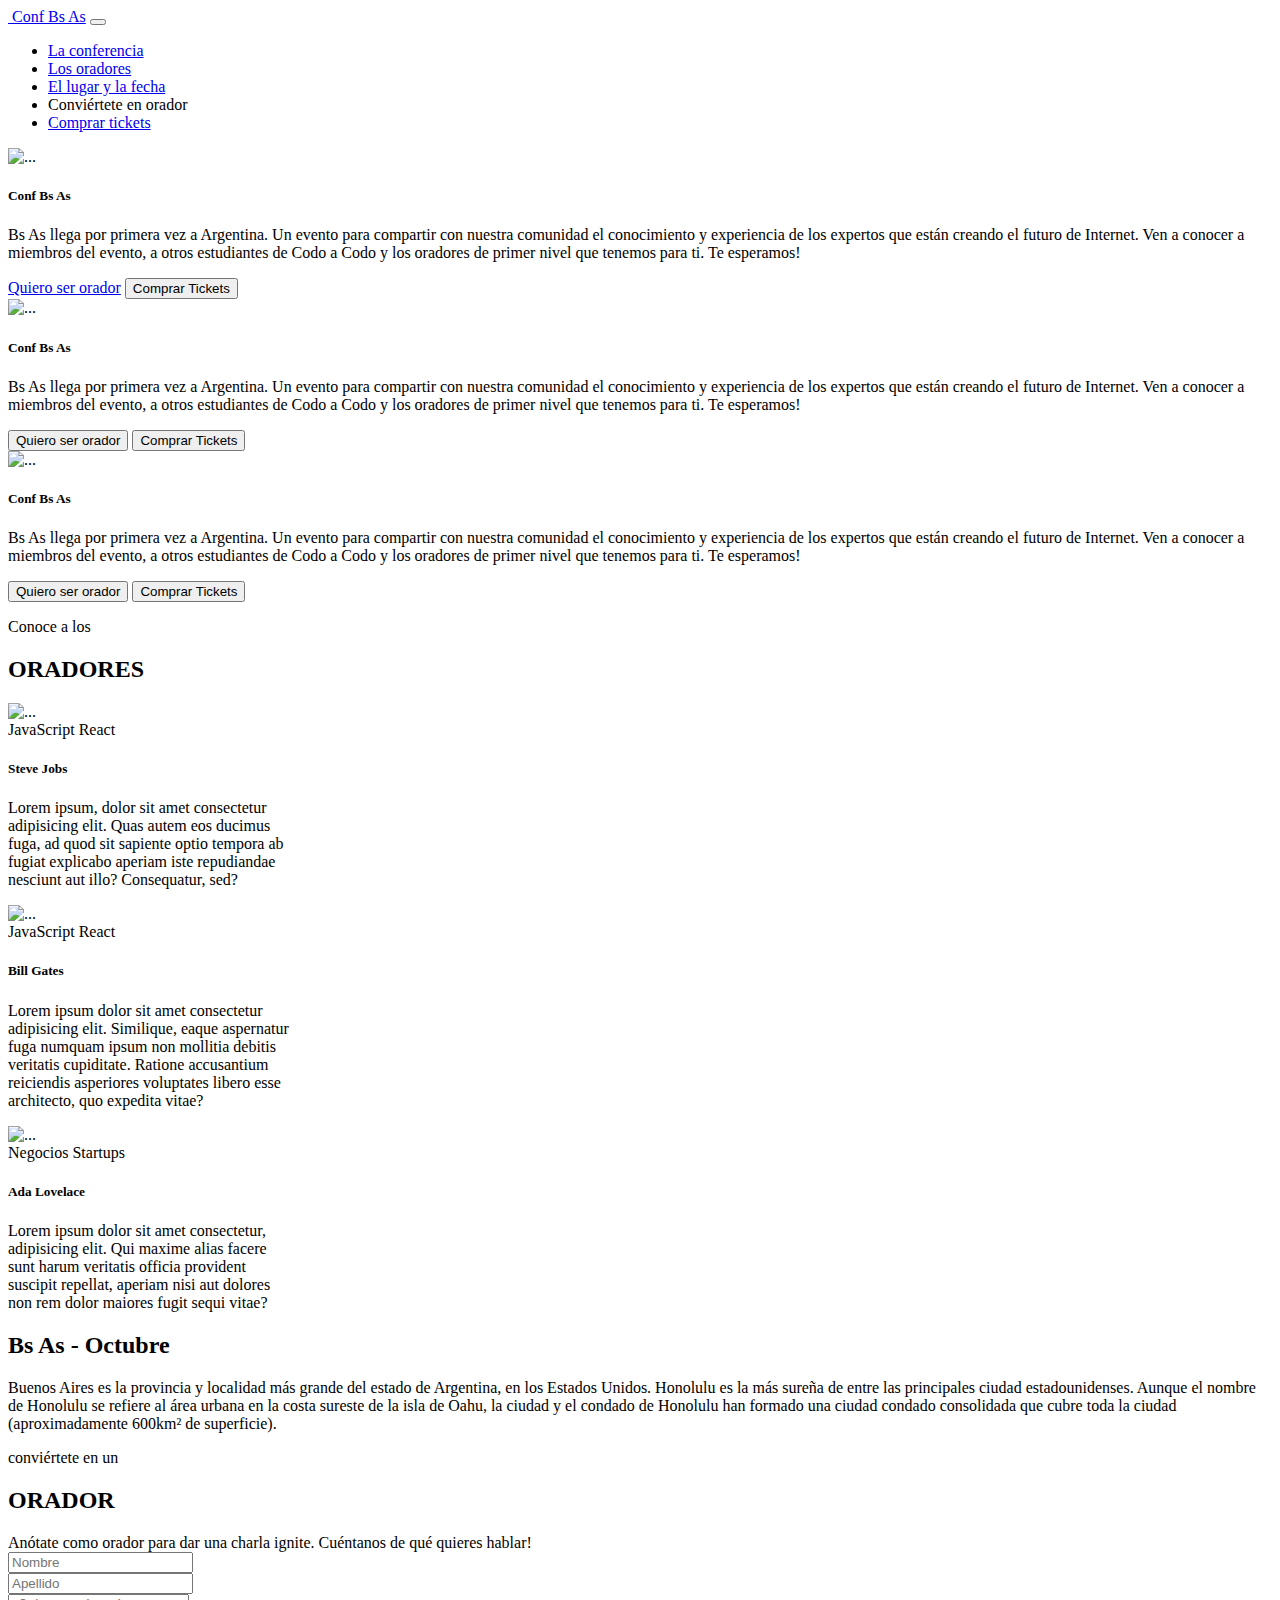
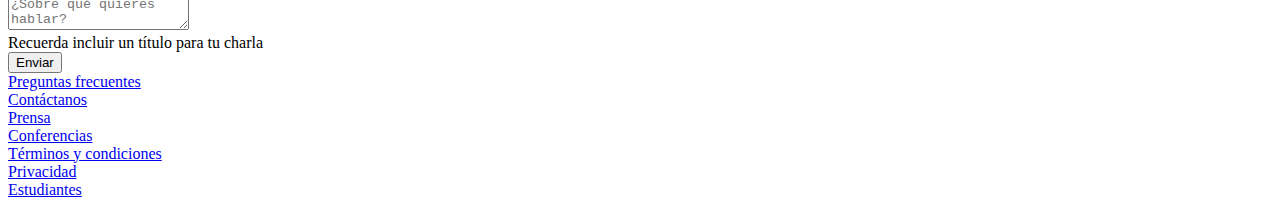
==== index.html @ 93471c8b "Subiendo el primer archivo a instancia 1" ====
<!-- TP Bootstrap de Sebastian Pozzi -->
<!doctype html>
<html lang="es">
  <head>
    <meta charset="utf-8">
    <meta name="viewport" content="width=device-width, initial-scale=1">
    <title>Codo a Codo - Conferencia Bs. As.</title>
    <link href="https://cdn.jsdelivr.net/npm/bootstrap@5.2.1/dist/css/bootstrap.min.css" rel="stylesheet" integrity="sha384-iYQeCzEYFbKjA/T2uDLTpkwGzCiq6soy8tYaI1GyVh/UjpbCx/TYkiZhlZB6+fzT" crossorigin="anonymous">
    <link rel="stylesheet" href="css/style.css">
  </head>
  <body>
    

    <!-- inicio navbar -->
    <nav class="navbar navbar-expand-lg navbar-dark bg-dark">

        <div class="container-fluid ms-5">
            
                <a class="navbar-brand" href="#">
                <img src="img/codoacodo.png" alt="" height="65px">
                Conf Bs As</a>

                <button class="navbar-toggler" type="button" data-bs-toggle="collapse" data-bs-target="#navbarNav" aria-controls="navbarNav" aria-expanded="false" aria-label="Toggle navigation">
                <span class="navbar-toggler-icon"></span>
                </button>
            
            <div class="collapse navbar-collapse justify-content-end me-5" id="navbarNav">
            
                <ul class="navbar-nav">
                <li class="nav-item">
                    <a class="nav-link active" aria-current="page" href="#">La conferencia</a>
                </li>
                <li class="nav-item">
                    <a class="nav-link" href="#">Los oradores</a>
                </li>
                <li class="nav-item">
                    <a class="nav-link" href="#">El lugar y la fecha</a>
                </li>
                <li class="nav-item">
                    <a class="nav-link">Conviértete en orador</a>
                </li>
                <li class="nav-item">
                    <a class="nav-link menu-green" href="#">Comprar tickets</a>
                </li>
                </ul>
            </div>
        </div>
      </nav>
      <!-- fin navbar -->

      <!-- inicio carousel -->
    <div id="carouselExampleSlidesOnly" class="carousel slide" data-bs-ride="carousel">
        <div class="carousel-inner">
            <div class="carousel-item active">

                <img src="img/ba1.jpg" class="d-block w-100 img-oscura background-cover" alt="...">

                <div class="carousel-caption d-none d-md-block carousel-pos-left carousel-texto">
                
                    <h5 class="text-end">Conf Bs As</h5>
                    <p class="text-end">Bs As llega por primera vez a Argentina. Un evento para compartir con nuestra comunidad el conocimiento y experiencia de los expertos que están creando el futuro de Internet. Ven a conocer a miembros del evento, a otros estudiantes de Codo a Codo y los oradores de primer nivel que tenemos para ti. Te esperamos!</p>
                    <div class="d-flex justify-content-end">
                        <a href="#quiero-ser-orador" role="button" class="btn btn-outline-light me-2">Quiero ser orador</a> 
                        <button type="button" class="btn btn-success boton-green">Comprar Tickets</button>
                    </div>
                </div>
            </div>
            <div class="carousel-item">
                <img src="img/ba2.jpg" class="d-block w-100 img-oscura background-cover" alt="...">
                <div class="carousel-caption d-none d-md-block carousel-pos-left carousel-texto">
                
                    <h5 class="text-end">Conf Bs As</h5>
                    <p class="text-end">Bs As llega por primera vez a Argentina. Un evento para compartir con nuestra comunidad el conocimiento y experiencia de los expertos que están creando el futuro de Internet. Ven a conocer a miembros del evento, a otros estudiantes de Codo a Codo y los oradores de primer nivel que tenemos para ti. Te esperamos!</p>
                    <div class="d-flex justify-content-end">
                        <button type="button" class="btn  btn-outline-light me-2">Quiero ser orador</button> 
                        <button type="button" class="btn btn-success boton-green">Comprar Tickets</button>
                    </div>

                </div>
            </div>
            <div class="carousel-item">
                <img src="img/ba3.jpg" class="d-block w-100  img-oscura background-cover" alt="...">
                <div class="carousel-caption d-none d-md-block carousel-pos-left carousel-texto">
                
                    <h5 class="text-end">Conf Bs As</h5>
                    <p class="text-end">Bs As llega por primera vez a Argentina. Un evento para compartir con nuestra comunidad el conocimiento y experiencia de los expertos que están creando el futuro de Internet. Ven a conocer a miembros del evento, a otros estudiantes de Codo a Codo y los oradores de primer nivel que tenemos para ti. Te esperamos!</p>
                    <div class="d-flex justify-content-end">
                        <button type="button" class="btn  btn-outline-light me-2">Quiero ser orador</button> 
                        <button type="button" class="btn btn-success boton-green">Comprar Tickets</button>
                    </div>

                </div>
            </div>
        </div>
    </div>
    <!-- Fin carousel -->

    <!-- inicio cards -->
    <div class="container">
        
        <div class="text-center p-3">
            <p class="mb-0 font-small text-uppercase">Conoce a los</p>
            <h2>ORADORES</h2>
        </div>

        <div class="d-flex justify-content-center">

            <div class="card me-4" style="width: 18rem;">
                <img src="img/steve.jpg" class="card-img-top" alt="...">
                <div class="card-body">
                    <span class="badge text-bg-warning">JavaScript</span> <span class="badge card-color text-light">React</span>
                    <h5 class="card-title">Steve Jobs</h5>
                    <p class="card-text">Lorem ipsum, dolor sit amet consectetur adipisicing elit. Quas autem eos ducimus fuga, ad quod sit sapiente optio tempora ab fugiat explicabo aperiam iste repudiandae nesciunt aut illo? Consequatur, sed?</p>
                </div>
            </div>

            
            <div class="card me-4" style="width: 18rem;">
                <img src="img/bill.jpg" class="card-img-top" alt="...">
                <div class="card-body">
                    <span class="badge text-bg-warning">JavaScript</span> <span class="badge card-color text-light">React</span>
                    <h5 class="card-title">Bill Gates</h5>
                    <p class="card-text">Lorem ipsum dolor sit amet consectetur adipisicing elit. Similique, eaque aspernatur fuga numquam ipsum non mollitia debitis veritatis cupiditate. Ratione accusantium reiciendis asperiores voluptates libero esse architecto, quo expedita vitae?</p>
                </div>
            </div>

            <div class="card" style="width: 18rem;">
                <img src="img/ada.jpeg" class="card-img-top" alt="...">
                <div class="card-body">
                    <span class="badge text-bg-secondary">Negocios</span> <span class="badge text-bg-danger">Startups</span>
                    <h5 class="card-title">Ada Lovelace</h5>
                    <p class="card-text">Lorem ipsum dolor sit amet consectetur, adipisicing elit. Qui maxime alias facere sunt harum veritatis officia provident suscipit repellat, aperiam nisi aut dolores non rem dolor maiores fugit sequi vitae?</p>
                </div>
            </div>
        </div>
    </div>
    <!-- Fin cards -->

    <!-- Inicio conocer más -->
    <div class="w-100">
        <div class="row me-0 mt-4">
            <div class="col" id="honolulu-mas">
            
            </div>
            <div class="col p-3 text-light border-start border-light" id="conocer-mas">
                <h2>Bs As - Octubre</h2>
                <p>Buenos Aires es la provincia y localidad más grande del estado de Argentina, en los Estados Unidos. Honolulu es la más sureña de entre las principales ciudad estadounidenses. Aunque     el nombre de Honolulu se refiere al área urbana en la costa sureste de la isla de Oahu, la ciudad y el condado de Honolulu han formado una ciudad condado consolidada que cubre toda la ciudad (aproximadamente 600km² de superficie).</p>
            </div>
        </div>
    </div>
    <!-- Fin conocer más -->

    <!-- Inicio Formulario -->
    <div class="text-center p-3 mb-0" id="quiero-ser-orador">
        <p class="mb-0 font-small text-uppercase">conviértete en un</p>
        <h2>ORADOR</h2>
    </div>

    <div class="container w-50 pb-3">
        <div class="centrar-texto font-medium mb-2">Anótate como orador para dar una <span class="subrayado">charla ignite</span>. Cuéntanos de qué quieres hablar!</div>
        <form class="row g-3">
            <div class="col-md-6 input-group-sm">
              <input type="text" class="form-control" id="nombre" placeholder="Nombre">
            </div>
            <div class="col-md-6 input-group-sm">
              <input type="text" class="form-control" id="apellido" placeholder="Apellido">
            </div>
            <div class="col-12 input-group-lg mt-0">
              <label for="text" class="form-label"></label>
              <textarea type="text" class="form-control" id="text" placeholder="¿Sobre qué quieres hablar?"></textarea>
              <div id="emailHelp" class="form-text font-small">Recuerda incluir un título para tu charla</div>
            </div>
            <div class="col-12">
              <button type="submit" class="btn btn-success boton-form text-light w-100 fs-5">Enviar</button>
            </div>
          </form>
    </div>
    <!-- Fin formulario -->

    <!-- Inicio Footer -->
    <footer>
        <div id="footer-contenido">
            <div class="row me-0 pt-3 pb-3 justify-content-center centrar-texto font-small">
                <div class="col-1"><a href="#">Preguntas frecuentes</a></div>
                <div class="col-1"><a href="#">Contáctanos</a></div>
                <div class="col-1"><a href="#">Prensa</a></div>
                <div class="col-1"><a href="#">Conferencias</a></div>
                <div class="col-1"><a href="#">Términos y condiciones</a></div>
                <div class="col-1"><a href="#">Privacidad</a></div>
                <div class="col-1"><a href="#">Estudiantes</a></div>
            </div>
        </div>
    </footer>
    <!-- Fin Footer -->

    <script src="https://cdn.jsdelivr.net/npm/bootstrap@5.2.1/dist/js/bootstrap.bundle.min.js" integrity="sha384-u1OknCvxWvY5kfmNBILK2hRnQC3Pr17a+RTT6rIHI7NnikvbZlHgTPOOmMi466C8" crossorigin="anonymous"></script>
  </body>
</html>
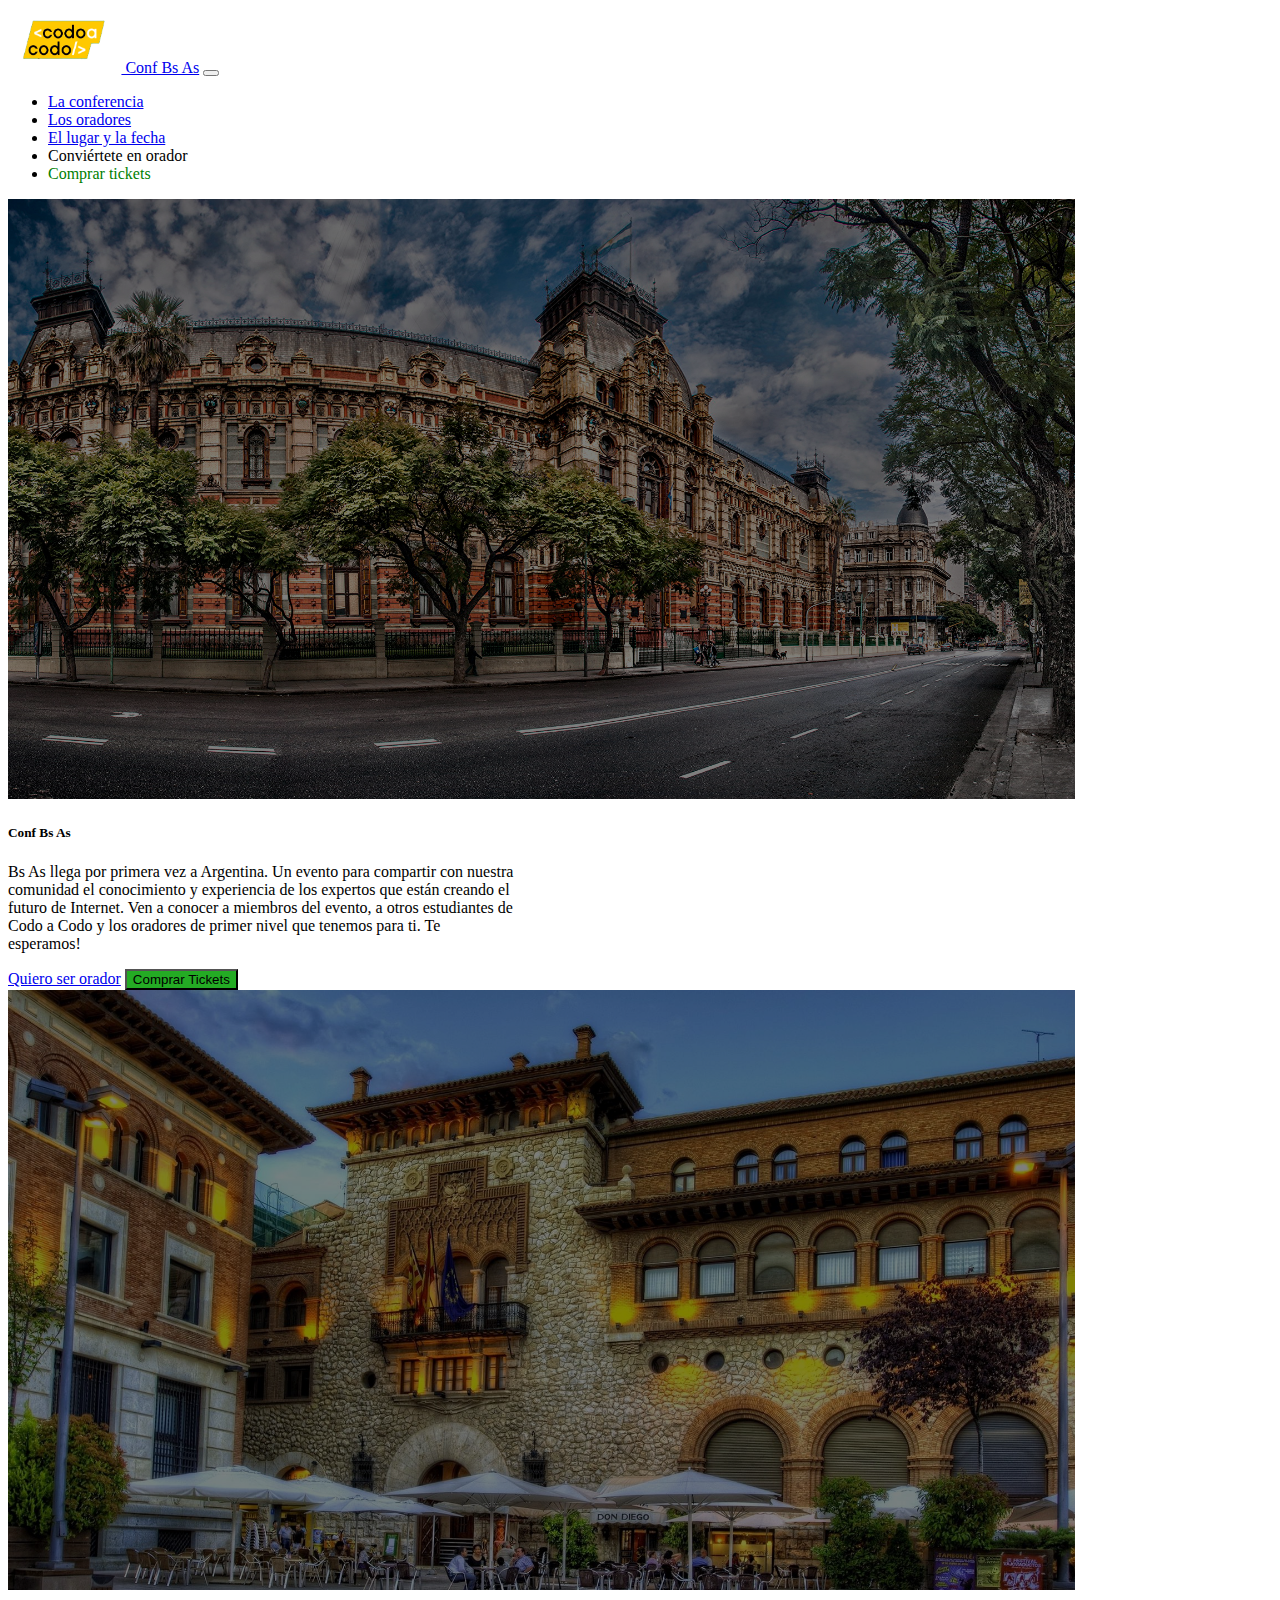
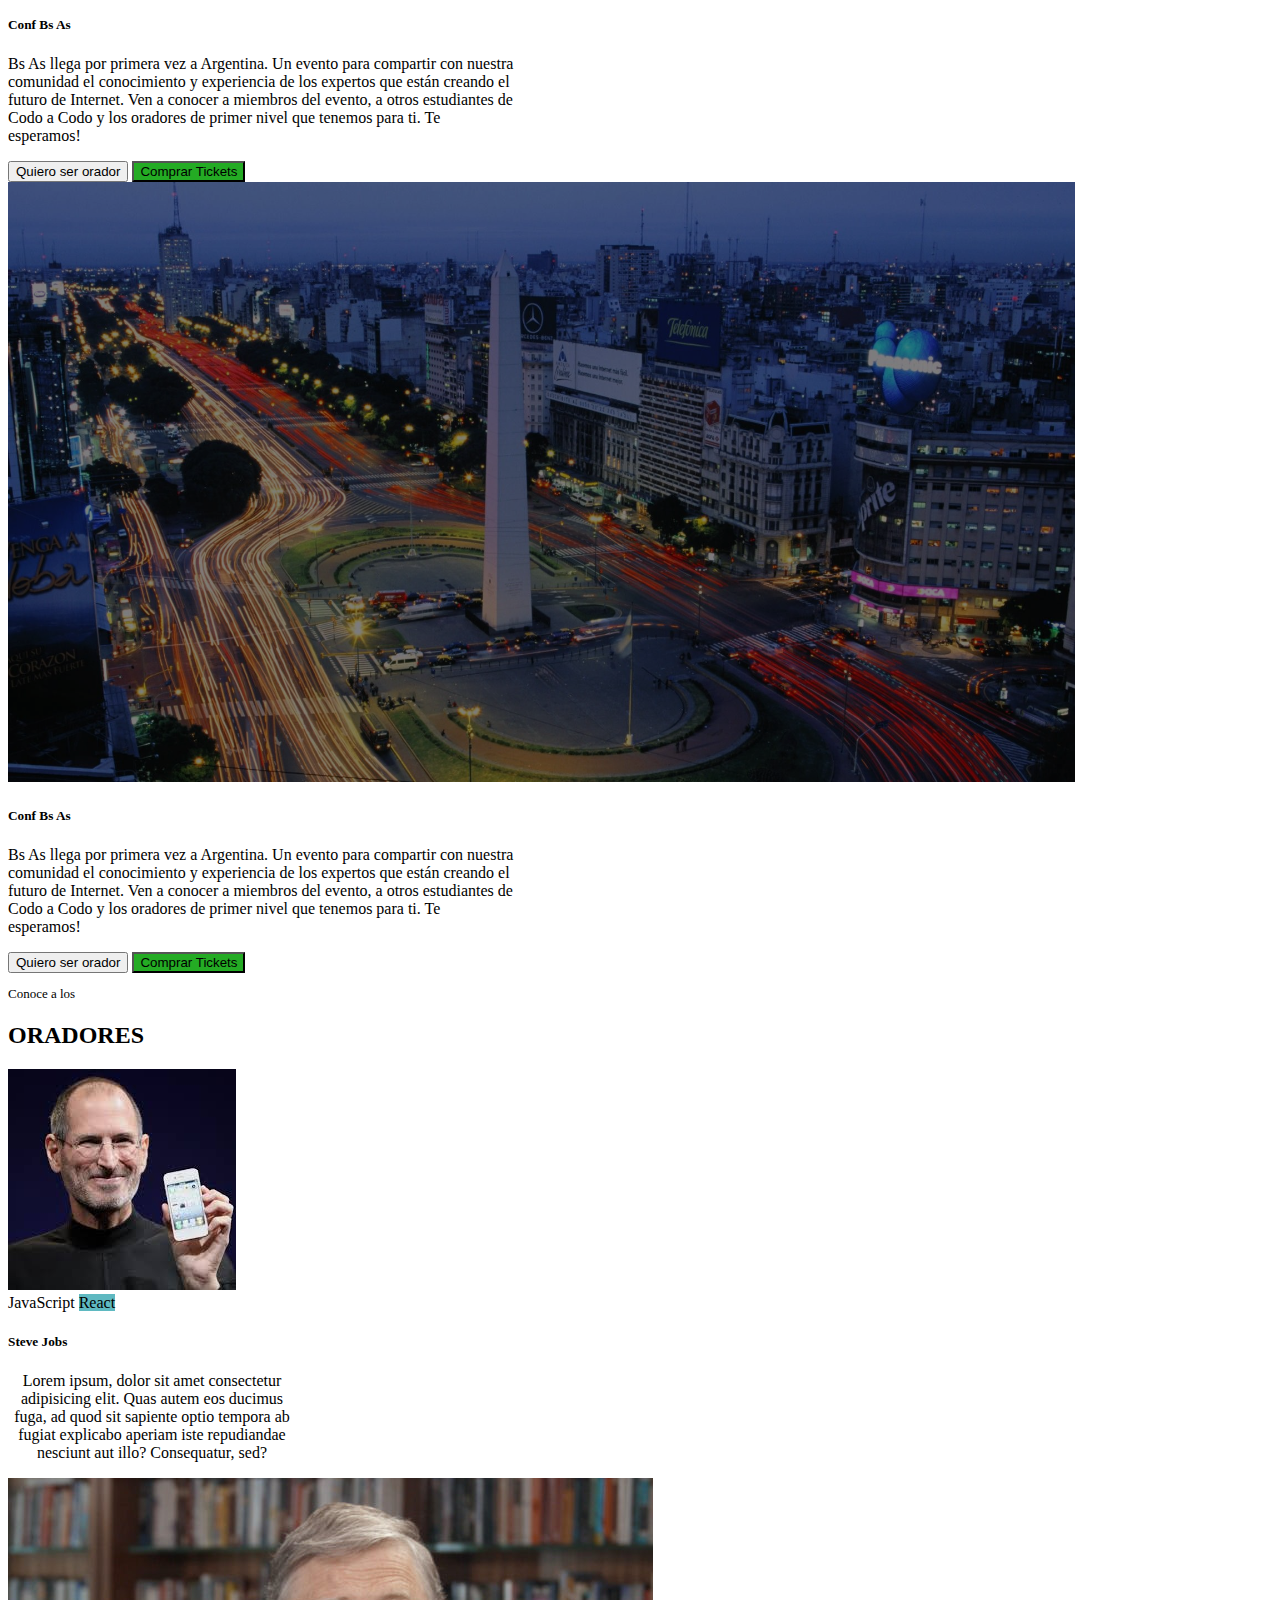
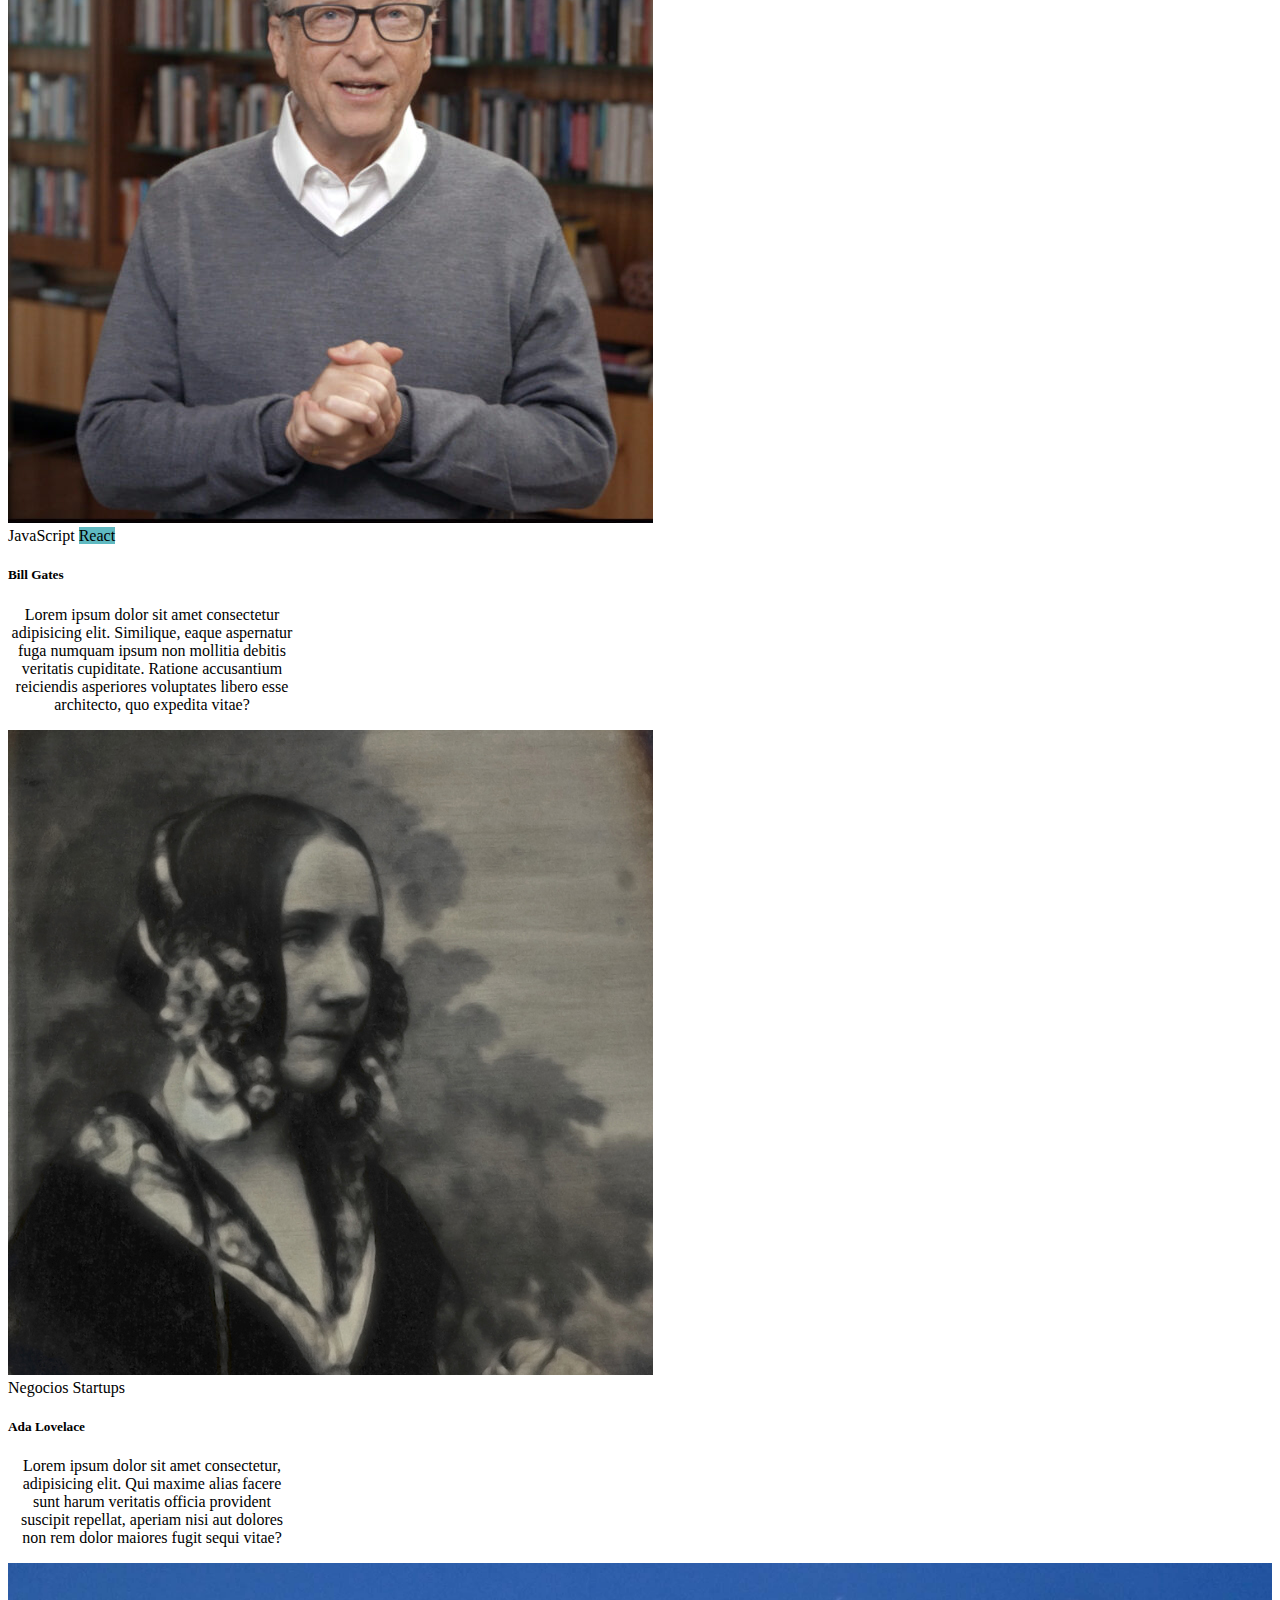
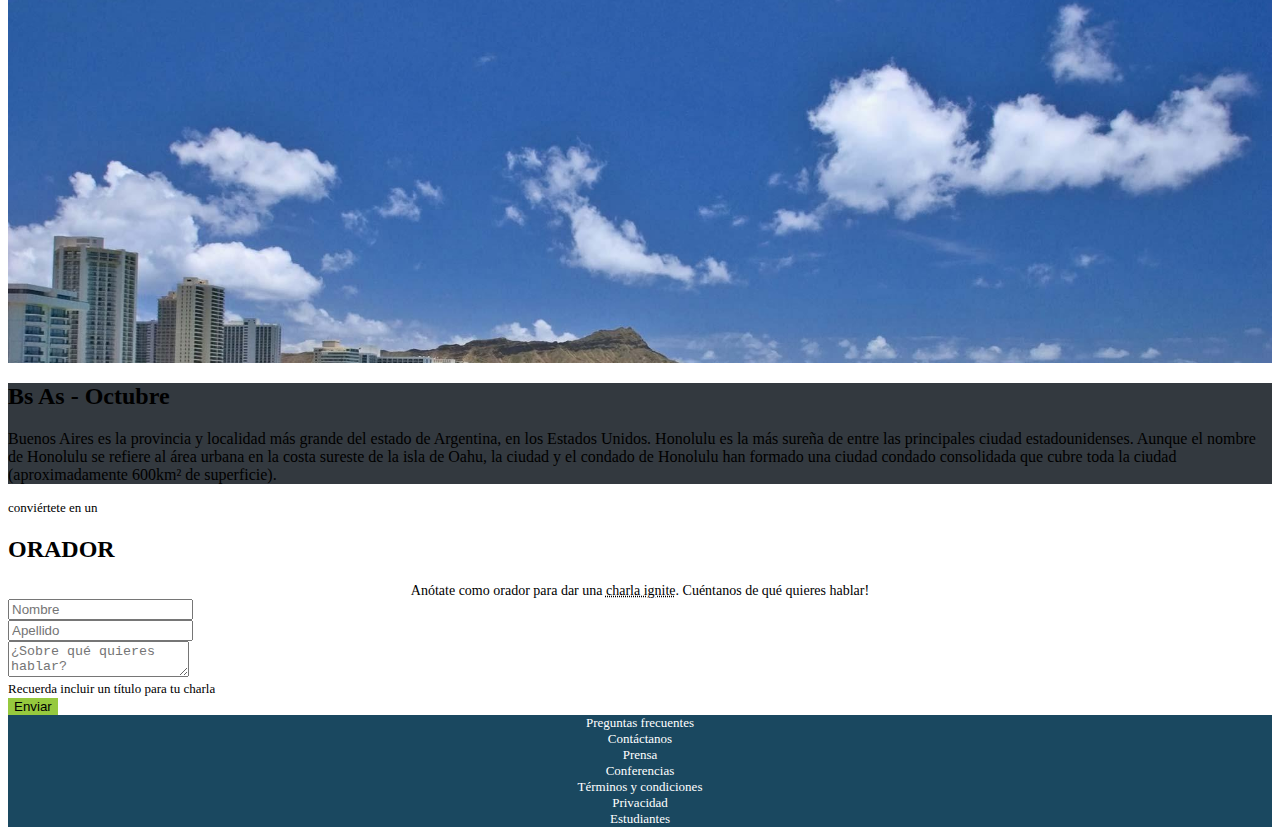
==== commit bef3d97e: "Se agrega tickets.html, más clases/id en styles.css y js/tickets.js" ====
--- a/index.html
+++ b/index.html
@@ -40,7 +40,7 @@
                     <a class="nav-link">Conviértete en orador</a>
                 </li>
                 <li class="nav-item">
-                    <a class="nav-link menu-green" href="#">Comprar tickets</a>
+                    <a class="nav-link menu-green" href="comprar-tickets.html">Comprar tickets</a>
                 </li>
                 </ul>
             </div>
--- a/css/style.css
+++ b/css/style.css
@@ -0,0 +1,86 @@
+.menu-green {
+    color: green;
+    text-decoration: none;
+}
+
+.menu-green:hover{
+    color: rgb(50, 255, 50);
+}
+
+.img-oscura{
+    filter: brightness(0.5); 
+}
+
+.carousel-pos-left{
+    left: 50%;
+}
+
+.background-cover{
+    object-fit: cover;
+    max-height:600px;
+}
+
+.boton-green{
+    background-color: #24ab24;
+}
+
+.boton-form{
+    background-color: #96C93E;
+    border: 0;
+}
+
+.boton-form:hover{
+    background-color: #76a523!important;
+}
+
+.carousel-texto{
+    width: 40%;
+}
+
+.card-color{
+    background-color: #5fb9c1;
+}
+
+#conocer-mas{
+    background-color: #33393F;
+}
+
+#honolulu-mas{
+    height: 400px;
+    background-image:url("../img/honolulu.jpg");
+    background-size: cover;
+}
+
+.centrar-texto{
+    text-align: center;
+}
+
+.subrayado{
+    text-decoration: underline dotted;
+}
+
+.font-small{
+    font-size: small;
+}
+
+.font-medium{
+    font-size:14px
+}
+
+#footer-contenido{
+    background-color: #1A4860;
+}
+
+#footer-contenido a{
+    color: white;
+    text-decoration: none;
+}
+
+#total {
+    border-radius: 3px;
+    color: #0d2c3c;
+}
+
+.card-body p {
+    text-align: center;
+}
